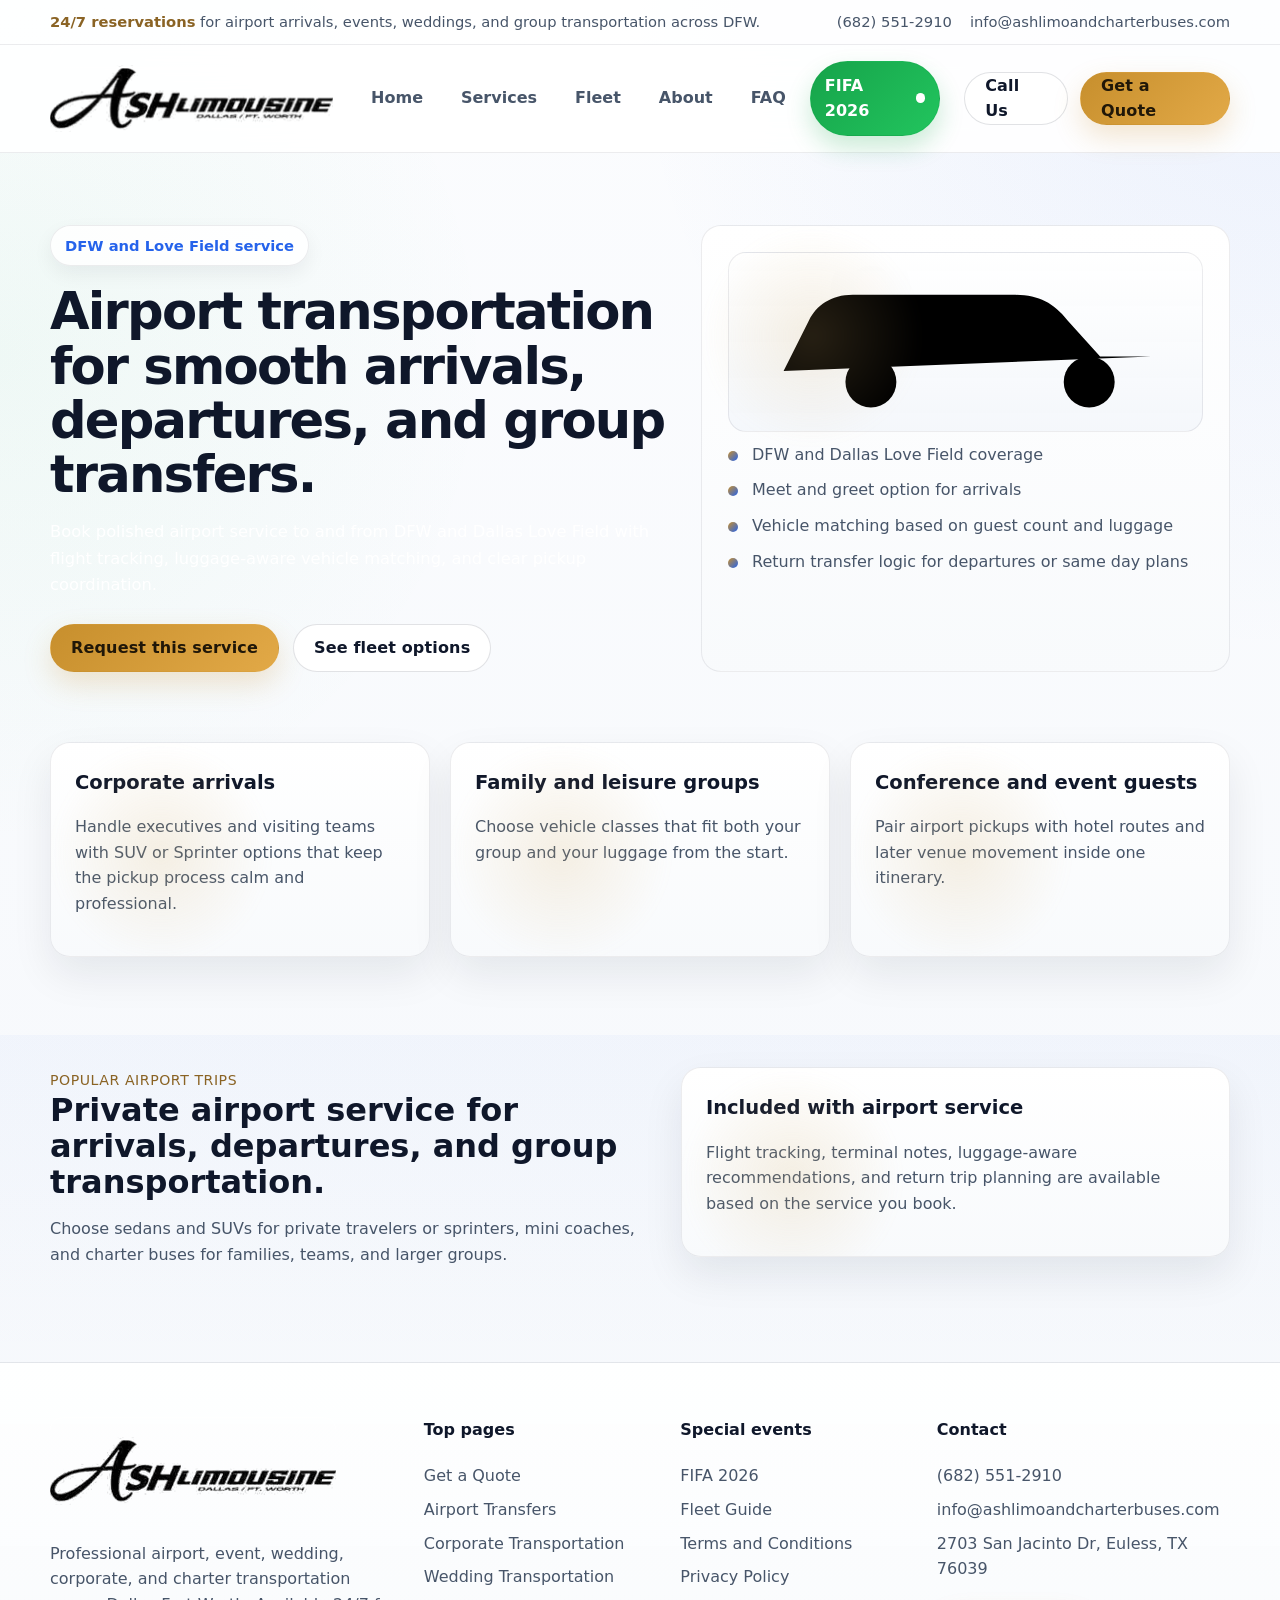
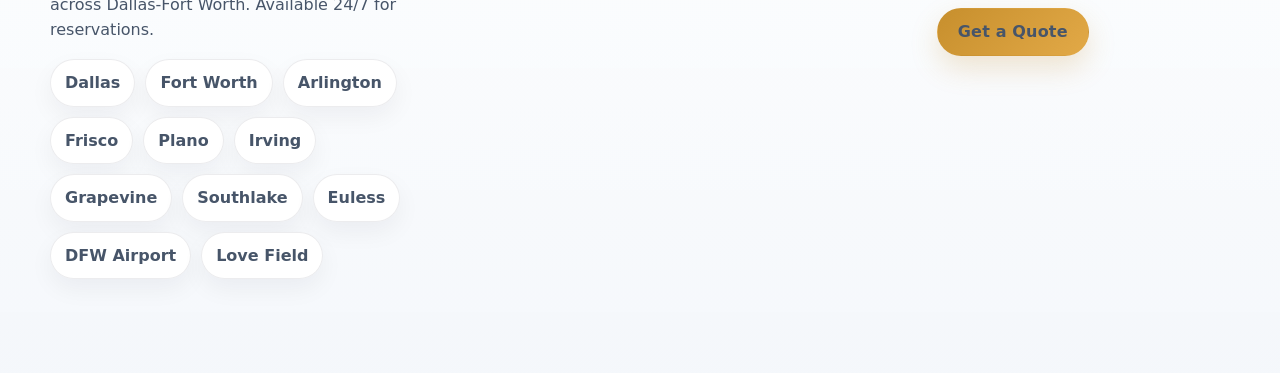
==== airport-transfers.html @ 1422ed17 "AshLimo_Phase1 Co-authored-by: Copilot <copilot@github.com>" ====
<!doctype html>
<html lang="en">
  <head>
    <meta charset="utf-8" />
    <meta name="viewport" content="width=device-width, initial-scale=1" />
    <title>Airport Transfers | Ash Limousine & Charter Bus</title>
    <meta
      name="description"
      content="Airport transportation to and from DFW and Dallas Love Field with flight tracking and private or group vehicle options."
    />
    <meta name="theme-color" content="#f6f8fb" />
    <meta
      property="og:title"
      content="Airport Transfers | Ash Limousine & Charter Bus"
    />
    <meta
      property="og:description"
      content="Airport transportation to and from DFW and Dallas Love Field with flight tracking and private or group vehicle options."
    />
    <meta property="og:type" content="website" />
    <link rel="icon" href="assets/brand-mark.svg" type="image/svg+xml" />
    <link rel="stylesheet" href="css/styles.css" />
    <script type="application/ld+json">
      {
        "@context": "https://schema.org",
        "@type": "TransportationService",
        "name": "Ash Limousine & Charter Bus",
        "url": "https://www.ashlimoandcharterbuses.com",
        "telephone": "+1-682-551-2910",
        "email": "info@ashlimoandcharterbuses.com",
        "address": {
          "@type": "PostalAddress",
          "streetAddress": "2703 San Jacinto Dr",
          "addressLocality": "Euless",
          "addressRegion": "TX",
          "postalCode": "76039",
          "addressCountry": "US"
        },
        "areaServed": [
          "Dallas",
          "Fort Worth",
          "Arlington",
          "Frisco",
          "Plano",
          "Irving",
          "DFW Airport",
          "Dallas Love Field"
        ],
        "serviceArea": "Dallas-Fort Worth metroplex",
        "openingHours": "Mo-Su 00:00-23:59"
      }
    </script>
  </head>
  <body class="theme-light">
    <a class="hide" href="#main">Skip to content</a>
    <div class="utility-bar">
      <div class="container">
        <div>
          <strong>24/7 reservations</strong> for airport arrivals, events,
          weddings, and group transportation across DFW.
        </div>
        <div class="utility-links">
          <a href="tel:+16825512910">(682) 551-2910</a>
          <a href="mailto:info@ashlimoandcharterbuses.com"
            >info@ashlimoandcharterbuses.com</a
          >
        </div>
      </div>
    </div>
    <header class="site-header">
      <div class="container">
        <a class="brand" href="index.html">
          <span class="brand-mark"
            ><img src="assets/site-logo.png" alt="Ash Limo brand mark"
          /></span>
        </a>
        <button class="nav-toggle" data-nav-toggle aria-label="Open navigation">
          Menu
        </button>
        <div class="nav-shell" data-nav-shell>
          <ul class="nav-menu">
            <li><a class="" href="index.html">Home</a></li>
            <li><a class="" href="services.html">Services</a></li>
            <li><a class="" href="fleet.html">Fleet</a></li>
            <li><a class="" href="about.html">About</a></li>
            <li><a class="" href="faq.html">FAQ</a></li>
            <li><a class="nav-cta" href="fifa-2026.html">FIFA 2026</a></li>
          </ul>
        </div>
        <div class="header-actions">
          <a class="btn btn-secondary desktop-only" href="tel:+16825512910"
            >Call Us</a
          >
          <a class="btn btn-primary" href="quote.html">Get a Quote</a>
        </div>
      </div>
    </header>
    <main id="main">
      <section class="page-hero">
        <div class="container page-hero-grid">
          <div>
            <span class="eyebrow">DFW and Love Field service</span>
            <h1>
              Airport transportation for smooth arrivals, departures, and group
              transfers.
            </h1>
            <p class="lead">
              Book polished airport service to and from DFW and Dallas Love
              Field with flight tracking, luggage-aware vehicle matching, and
              clear pickup coordination.
            </p>
            <div class="action-row">
              <a class="btn btn-primary" href="quote.html?service=airport"
                >Request this service</a
              >
              <a class="btn btn-secondary" href="fleet.html"
                >See fleet options</a
              >
            </div>
          </div>
          <aside class="page-hero-card">
            <div class="vehicle-icon">
              <img
                src="assets/suv.svg"
                alt="Airport transportation with better timing, luggage logic, and pickup coordination. illustration"
              />
            </div>
            <ul>
              <li>DFW and Dallas Love Field coverage</li>
              <li>Meet and greet option for arrivals</li>
              <li>Vehicle matching based on guest count and luggage</li>
              <li>Return transfer logic for departures or same day plans</li>
            </ul>
          </aside>
        </div>
      </section>
      <section class="section">
        <div class="container">
          <div class="grid grid-3">
            <article class="card">
              <h3>Corporate arrivals</h3>
              <p>
                Handle executives and visiting teams with SUV or Sprinter
                options that keep the pickup process calm and professional.
              </p>
            </article>
            <article class="card">
              <h3>Family and leisure groups</h3>
              <p>
                Choose vehicle classes that fit both your group and your luggage
                from the start.
              </p>
            </article>
            <article class="card">
              <h3>Conference and event guests</h3>
              <p>
                Pair airport pickups with hotel routes and later venue movement
                inside one itinerary.
              </p>
            </article>
          </div>
        </div>
      </section>
      <section class="section section-light">
        <div class="container split">
          <div>
            <div class="kicker">Popular airport trips</div>
            <h2 class="section-title">
              Private airport service for arrivals, departures, and group
              transportation.
            </h2>
            <p class="section-copy">
              Choose sedans and SUVs for private travelers or sprinters, mini
              coaches, and charter buses for families, teams, and larger groups.
            </p>
          </div>
          <aside class="card">
            <h3>Included with airport service</h3>
            <p>
              Flight tracking, terminal notes, luggage-aware recommendations,
              and return trip planning are available based on the service you
              book.
            </p>
          </aside>
        </div>
      </section>
    </main>

    <footer class="footer">
      <div class="container footer-grid">
        <div>
          <a class="brand" href="index.html">
            <span class="brand-mark"
              ><img src="assets/site-logo.png" alt="Ash Limo brand mark"
            /></span>
          </a>
          <p>
            Professional airport, event, wedding, corporate, and charter
            transportation across Dallas-Fort Worth. Available 24/7 for
            reservations.
          </p>
          <div class="location-cloud">
            <span class="pill">Dallas</span><span class="pill">Fort Worth</span
            ><span class="pill">Arlington</span><span class="pill">Frisco</span
            ><span class="pill">Plano</span><span class="pill">Irving</span
            ><span class="pill">Grapevine</span
            ><span class="pill">Southlake</span><span class="pill">Euless</span
            ><span class="pill">DFW Airport</span
            ><span class="pill">Love Field</span>
          </div>
        </div>
        <div>
          <h4>Top pages</h4>
          <ul>
            <li><a href="quote.html">Get a Quote</a></li>
            <li><a href="airport-transfers.html">Airport Transfers</a></li>
            <li>
              <a href="corporate-transportation.html"
                >Corporate Transportation</a
              >
            </li>
            <li><a href="weddings.html">Wedding Transportation</a></li>
          </ul>
        </div>
        <div>
          <h4>Special events</h4>
          <ul>
            <li><a href="fifa-2026.html">FIFA 2026</a></li>
            <li><a href="fleet.html">Fleet Guide</a></li>
            <li><a href="terms.html">Terms and Conditions</a></li>
            <li><a href="privacy.html">Privacy Policy</a></li>
          </ul>
        </div>
        <div>
          <h4>Contact</h4>
          <ul>
            <li><a href="tel:+16825512910">(682) 551-2910</a></li>
            <li>
              <a href="mailto:info@ashlimoandcharterbuses.com"
                >info@ashlimoandcharterbuses.com</a
              >
            </li>
            <li>2703 San Jacinto Dr, Euless, TX 76039</li>
          </ul>
          <div class="action-row">
            <a class="btn btn-primary" href="quote.html">Get a Quote</a>
          </div>
        </div>
      </div>
    </footer>
    <div class="mobile-sticky">
      <a class="btn btn-secondary" href="tel:+16825512910">Call Now</a>
      <a class="btn btn-primary" href="quote.html">Quote</a>
    </div>

    <script src="js/app.js"></script>
  </body>
</html>
---- css/styles.css ----
:root {
  --bg: #08111f;
  --bg-alt: #0d182b;
  --surface: #122038;
  --surface-2: #172842;
  --surface-3: #1c3150;
  --line: rgba(216, 177, 107, 0.18);
  --line-strong: rgba(216, 177, 107, 0.32);
  --text: #f4f7fb;
  --muted: #a5b4d3;
  --muted-2: #7f90b4;
  --gold: #d8b16b;
  --gold-soft: #f1dbb0;
  --blue-soft: #88b7ff;
  --success: #38d39f;
  --danger: #ff9b8d;
  --card-shadow: 0 22px 60px rgba(0, 0, 0, 0.28);
  --radius: 20px;
  --radius-sm: 14px;
  --container: 1180px;
}
* {
  box-sizing: border-box;
}
html {
  scroll-behavior: smooth;
}
body {
  margin: 0;
  font-family:
    Inter,
    ui-sans-serif,
    system-ui,
    -apple-system,
    BlinkMacSystemFont,
    "Segoe UI",
    sans-serif;
  background:
    radial-gradient(
      circle at top right,
      rgba(216, 177, 107, 0.12),
      transparent 30%
    ),
    radial-gradient(
      circle at left 20%,
      rgba(136, 183, 255, 0.08),
      transparent 25%
    ),
    var(--bg);
  color: var(--text);
  line-height: 1.6;
}
a {
  color: inherit;
  text-decoration: none;
}
img {
  max-width: 100%;
  display: block;
}
button,
input,
select,
textarea {
  font: inherit;
}
.container {
  width: min(var(--container), calc(100% - 32px));
  margin: 0 auto;
}
.utility-bar {
  background: rgba(4, 10, 19, 0.9);
  border-bottom: 1px solid rgba(255, 255, 255, 0.06);
  font-size: 0.92rem;
}
.utility-bar .container {
  display: flex;
  align-items: center;
  justify-content: space-between;
  gap: 16px;
  padding: 10px 0;
  color: var(--muted);
}
.utility-bar strong {
  color: var(--gold-soft);
  font-weight: 650;
}
.utility-links {
  display: flex;
  gap: 18px;
  align-items: center;
}
.site-header {
  position: sticky;
  top: 0;
  z-index: 30;
  backdrop-filter: blur(18px);
  background: rgba(8, 17, 31, 0.82);
  border-bottom: 1px solid rgba(255, 255, 255, 0.06);
}
.site-header .container {
  display: flex;
  align-items: center;
  justify-content: space-between;
  gap: 24px;
  min-height: 82px;
}
.brand {
  display: inline-flex;
  align-items: center;
  gap: 14px;
  font-weight: 700;
  letter-spacing: 0.02em;
}
.brand-mark {
  height: fit-content;
  border-radius: 14px;
  display: inline-flex;
  align-items: center;
  justify-content: center;
}
.brand-copy span {
  display: block;
}
.brand-copy .brand-title {
  font-size: 1rem;
}
.brand-copy .brand-subtitle {
  font-size: 0.8rem;
  color: var(--muted-2);
  font-weight: 500;
}
.nav-menu {
  display: flex;
  align-items: center;
  gap: 8px;
  list-style: none;
  margin: 0;
  padding: 0;
}
.nav-menu a {
  padding: 12px 14px;
  border-radius: 999px;
  color: var(--muted);
  font-weight: 600;
}
.nav-menu a:hover,
.nav-menu a.active {
  color: var(--text);
  background: rgba(255, 255, 255, 0.05);
}
.header-actions {
  display: flex;
  align-items: center;
  gap: 12px;
}
.nav-toggle {
  display: none;
  width: 48px;
  height: 48px;
  border-radius: 14px;
  border: 1px solid rgba(255, 255, 255, 0.08);
  background: rgba(255, 255, 255, 0.04);
  color: var(--text);
  font-size: 0;
  position: relative;
}
.nav-toggle::before {
  content: "";
  position: absolute;
  width: 24px;
  height: 2px;
  background: currentColor;
  top: 16px;
  left: 12px;
  box-shadow:
    0 8px 0 0 currentColor,
    0 16px 0 0 currentColor;
}
.btn {
  display: inline-flex;
  align-items: center;
  justify-content: center;
  gap: 10px;
  min-height: 48px;
  padding: 0 20px;
  border-radius: 999px;
  border: 1px solid transparent;
  font-weight: 700;
  letter-spacing: 0.01em;
  cursor: pointer;
  transition:
    transform 0.2s ease,
    box-shadow 0.2s ease,
    border-color 0.2s ease,
    background 0.2s ease;
}
.btn:hover {
  transform: translateY(-1px);
}
.btn-primary {
  background: linear-gradient(135deg, var(--gold), #c18a3e);
  color: #151010;
  box-shadow: 0 12px 30px rgba(216, 177, 107, 0.22);
}
.btn-primary:hover {
  box-shadow: 0 16px 36px rgba(216, 177, 107, 0.28);
}
.btn-secondary {
  background: rgba(255, 255, 255, 0.04);
  border-color: rgba(255, 255, 255, 0.12);
  color: var(--text);
}
.btn-ghost {
  background: transparent;
  border-color: rgba(255, 255, 255, 0.18);
  color: var(--text);
}
.btn-link {
  padding: 0;
  min-height: auto;
  background: none;
  color: var(--gold-soft);
}
main {
  display: block;
}
.hero {
  padding: 72px 0 72px;
  position: relative;
  overflow: clip;
  background: url("https://www.ashlimoandcharterbuses.com/wp-content/uploads/2024/01/DSC05237-scaled.jpg")
    center/cover no-repeat;
  background-attachment: fixed;
}
.hero::before {
  content: "";
  position: absolute;
  inset: 0;
  background: rgba(4, 10, 19, 0.4);
  pointer-events: none;
}
.hero .container {
  position: relative;
  z-index: 1;
  display: grid;
  grid-template-columns: 1.15fr 0.85fr;
  gap: 36px;
  align-items: stretch;
}
.hero h1,
.hero .eyebrow,
.hero .lead,
.hero .stat-chip {
  color: rgba(255, 255, 255, 0.94);
}
.eyebrow {
  display: inline-flex;
  align-items: center;
  gap: 10px;
  padding: 8px 14px;
  border-radius: 999px;
  border: 1px solid rgba(255, 255, 255, 0.16);
  background: rgba(255, 255, 255, 0.08);
  color: rgba(255, 255, 255, 0.9);
  font-size: 0.92rem;
  font-weight: 700;
  margin-bottom: 18px;
}
.hero h1,
.page-hero h1 {
  font-size: clamp(2.5rem, 5vw, 4.6rem);
  line-height: 1.03;
  margin: 0 0 18px;
  letter-spacing: -0.04em;
}
.lead {
  font-size: 1.1rem;
  color: rgba(245, 245, 247, 0.88);
  max-width: 62ch;
}
.hero-actions,
.action-row {
  display: flex;
  flex-wrap: wrap;
  gap: 14px;
  margin-top: 26px;
}
.hero-actions .btn {
  background: rgba(255, 255, 255, 0.12);
  border-color: rgba(255, 255, 255, 0.2);
  color: #ffffff;
  backdrop-filter: blur(18px);
  -webkit-backdrop-filter: blur(18px);
  box-shadow: 0 26px 60px rgba(0, 0, 0, 0.2);
}
.hero-actions .btn-primary {
  background: rgba(255, 255, 255, 0.18);
  border-color: rgba(255, 255, 255, 0.24);
  color: #151010;
}
.hero-actions .btn-secondary {
  background: rgba(255, 255, 255, 0.1);
  border-color: rgba(255, 255, 255, 0.18);
  color: #ffffff;
}
.hero-actions .btn:hover {
  background: rgba(255, 255, 255, 0.24);
}
.hero-stats {
  display: flex;
  flex-wrap: wrap;
  gap: 12px;
  margin-top: 28px;
}
.stat-chip,
.pill,
.tag {
  display: inline-flex;
  align-items: center;
  gap: 10px;
  padding: 10px 14px;
  border-radius: 999px;
  border: 1px solid rgba(255, 255, 255, 0.09);
  background: rgba(255, 255, 255, 0.05);
  color: rgba(248, 249, 251, 0.88);
  font-weight: 600;
}
.stat-chip strong,
.pill strong,
.tag strong {
  color: var(--text);
}
.hero-panel,
.card,
.quote-summary,
.metric-card,
.timeline-item,
.faq-item,
.policy-card,
.notice,
.table-wrap {
  background: linear-gradient(
    180deg,
    rgba(255, 255, 255, 0.05),
    rgba(255, 255, 255, 0.02)
  );
  border: 1px solid rgba(255, 255, 255, 0.07);
  box-shadow: var(--card-shadow);
  border-radius: var(--radius);
}
.hero-panel {
  padding: 28px;
  position: relative;
  overflow: hidden;
}
.hero-panel::before,
.card::before,
.page-hero-card::before {
  content: "";
  position: absolute;
  inset: 0 auto auto 0;
  width: 220px;
  height: 220px;
  border-radius: 50%;
  background: radial-gradient(
    circle,
    rgba(216, 177, 107, 0.18),
    transparent 70%
  );
  filter: blur(6px);
  pointer-events: none;
}
.panel-grid {
  display: grid;
  grid-template-columns: 1fr 1fr;
  gap: 16px;
  margin-top: 20px;
}
.panel-card {
  padding: 16px;
  border-radius: 18px;
  border: 1px solid rgba(255, 255, 255, 0.08);
  background: rgba(4, 10, 19, 0.32);
}
.panel-card h3,
.card h3,
.section-title {
  margin: 0 0 10px;
}
.panel-card p,
.card p,
.section-copy,
.muted {
  color: var(--muted);
}
.page-hero {
  padding: 72px 0 38px;
}
.page-hero-grid {
  display: grid;
  grid-template-columns: 1.08fr 0.92fr;
  gap: 30px;
  align-items: stretch;
}
.page-hero-card {
  position: relative;
  padding: 26px;
  border-radius: var(--radius);
  background: linear-gradient(
    180deg,
    rgba(255, 255, 255, 0.05),
    rgba(255, 255, 255, 0.025)
  );
  border: 1px solid rgba(255, 255, 255, 0.08);
  overflow: hidden;
}
.page-hero-card ul,
.card ul,
.clean-list,
.feature-list {
  list-style: none;
  margin: 0;
  padding: 0;
}
.page-hero-card li,
.card li,
.feature-list li {
  padding-left: 24px;
  position: relative;
  margin-top: 10px;
  color: var(--muted);
}
.page-hero-card li::before,
.card li::before,
.feature-list li::before {
  content: "";
  width: 10px;
  height: 10px;
  border-radius: 50%;
  position: absolute;
  left: 0;
  top: 0.56em;
  background: linear-gradient(135deg, var(--gold), var(--blue-soft));
}
.section {
  padding: 32px 0 78px;
}
.section-light {
  background: linear-gradient(
    180deg,
    rgba(255, 255, 255, 0.025),
    rgba(255, 255, 255, 0)
  );
}
.section-top {
  display: flex;
  justify-content: space-between;
  gap: 22px;
  align-items: end;
  margin-bottom: 28px;
}
.section-title {
  font-size: clamp(1.8rem, 3vw, 2.7rem);
  line-height: 1.08;
}
.grid {
  display: grid;
  gap: 20px;
}
.grid-2 {
  grid-template-columns: repeat(2, minmax(0, 1fr));
}
.grid-3 {
  grid-template-columns: repeat(3, minmax(0, 1fr));
}
.grid-4 {
  grid-template-columns: repeat(4, minmax(0, 1fr));
}
.card {
  position: relative;
  overflow: hidden;
  padding: 24px;
}
.card-top {
  display: flex;
  justify-content: space-between;
  gap: 12px;
  align-items: start;
  margin-bottom: 14px;
}
.kicker {
  display: inline-flex;
  align-items: center;
  gap: 8px;
  font-size: 0.88rem;
  letter-spacing: 0.04em;
  text-transform: uppercase;
  color: var(--gold-soft);
}
.card h3 {
  font-size: 1.35rem;
}
.card .meta {
  color: var(--muted-2);
  font-size: 0.95rem;
}
.icon-wrap {
  width: 50px;
  height: 50px;
  border-radius: 16px;
  display: inline-flex;
  align-items: center;
  justify-content: center;
  background: linear-gradient(
    135deg,
    rgba(216, 177, 107, 0.12),
    rgba(136, 183, 255, 0.1)
  );
  border: 1px solid rgba(255, 255, 255, 0.08);
}
.icon-wrap svg {
  width: 24px;
  height: 24px;
  stroke: var(--gold-soft);
}
.metric-card {
  padding: 22px;
}
.metric-card strong {
  display: block;
  font-size: 2rem;
  line-height: 1;
  margin-bottom: 10px;
}
.split {
  display: grid;
  grid-template-columns: 1.05fr 0.95fr;
  gap: 24px;
  align-items: start;
}
.quote-cta-bar {
  padding: 20px;
  border-radius: 20px;
  border: 1px solid rgba(255, 255, 255, 0.08);
  background: rgba(255, 255, 255, 0.04);
  display: grid;
  grid-template-columns: 1.1fr 1fr;
  gap: 18px;
  align-items: center;
}
.quote-cta-form {
  display: grid;
  grid-template-columns: repeat(4, minmax(0, 1fr));
  gap: 12px;
}
.quote-cta-form a,
.quick-chip {
  min-height: 52px;
  display: inline-flex;
  align-items: center;
  justify-content: center;
  border-radius: 16px;
  background: rgba(4, 10, 19, 0.28);
  border: 1px solid rgba(255, 255, 255, 0.08);
  color: var(--text);
  font-weight: 650;
}
.quick-chip:hover {
  border-color: var(--line-strong);
}
.location-cloud {
  display: flex;
  flex-wrap: wrap;
  gap: 10px;
}
.location-cloud .pill {
  background: rgba(255, 255, 255, 0.025);
}
.banner {
  padding: 26px;
  border-radius: 26px;
  background: linear-gradient(
    135deg,
    rgba(216, 177, 107, 0.14),
    rgba(136, 183, 255, 0.08)
  );
  border: 1px solid rgba(216, 177, 107, 0.18);
}
.banner-grid {
  display: grid;
  grid-template-columns: 1.1fr 0.9fr;
  gap: 20px;
  align-items: center;
}
.timeline {
  display: grid;
  gap: 14px;
}
.timeline-item {
  padding: 18px;
}
.timeline-item strong {
  display: block;
  font-size: 1.02rem;
  margin-bottom: 4px;
}
.compare-table {
  width: 100%;
  border-collapse: collapse;
  min-width: 720px;
}
.compare-table th,
.compare-table td {
  padding: 16px;
  border-bottom: 1px solid rgba(255, 255, 255, 0.08);
  text-align: left;
}
.compare-table th {
  color: var(--gold-soft);
  font-size: 0.95rem;
}
.compare-table td {
  color: var(--muted);
}
.table-wrap {
  overflow: auto;
}
.filters {
  display: flex;
  flex-wrap: wrap;
  gap: 10px;
  margin-bottom: 20px;
}
.filter-button {
  border: 1px solid rgba(255, 255, 255, 0.08);
  background: rgba(255, 255, 255, 0.04);
  color: var(--muted);
  border-radius: 999px;
  padding: 10px 14px;
  font-weight: 700;
  cursor: pointer;
}
.filter-button.active,
.filter-button:hover {
  color: var(--text);
  border-color: rgba(216, 177, 107, 0.34);
  background: rgba(216, 177, 107, 0.08);
}
.vehicle-card {
  display: grid;
  gap: 16px;
}
.vehicle-card-header {
  display: flex;
  justify-content: space-between;
  gap: 16px;
  align-items: start;
}
.vehicle-stats {
  display: flex;
  flex-wrap: wrap;
  gap: 10px;
}
.stat-badge {
  display: inline-flex;
  align-items: center;
  gap: 8px;
  padding: 8px 12px;
  border-radius: 999px;
  background: rgba(255, 255, 255, 0.04);
  border: 1px solid rgba(255, 255, 255, 0.08);
  color: var(--muted);
  font-size: 0.94rem;
}
.vehicle-icon {
  height: 180px;
  border-radius: 18px;
  border: 1px solid rgba(255, 255, 255, 0.08);
  background:
    linear-gradient(
      180deg,
      rgba(255, 255, 255, 0.04),
      rgba(255, 255, 255, 0.01)
    ),
    radial-gradient(
      circle at 30% 20%,
      rgba(216, 177, 107, 0.16),
      transparent 36%
    ),
    rgba(4, 10, 19, 0.32);
  display: flex;
  align-items: center;
  justify-content: center;
}
.vehicle-icon svg {
  width: min(260px, 90%);
  height: auto;
}
.vehicle-icon svg * {
  stroke: var(--gold-soft);
  stroke-width: 2.2;
  fill: none;
  stroke-linecap: round;
  stroke-linejoin: round;
}
.quote-layout {
  display: grid;
  grid-template-columns: minmax(0, 1.08fr) minmax(320px, 0.92fr);
  gap: 22px;
  align-items: start;
}
.quote-wizard,
.quote-summary {
  padding: 24px;
}
.stepper {
  display: flex;
  flex-wrap: wrap;
  gap: 10px;
  margin-bottom: 20px;
}
.step-chip {
  padding: 10px 14px;
  border-radius: 999px;
  border: 1px solid rgba(255, 255, 255, 0.08);
  background: rgba(255, 255, 255, 0.035);
  color: var(--muted);
  font-weight: 700;
}
.step-chip.active {
  color: var(--text);
  border-color: rgba(216, 177, 107, 0.34);
  background: rgba(216, 177, 107, 0.08);
}
.wizard-step {
  display: none;
}
.wizard-step.active {
  display: block;
}
.form-grid {
  display: grid;
  grid-template-columns: repeat(2, minmax(0, 1fr));
  gap: 16px;
}
.form-grid-3 {
  display: grid;
  grid-template-columns: repeat(3, minmax(0, 1fr));
  gap: 16px;
}
.field {
  display: grid;
  gap: 8px;
}
.field label {
  font-weight: 700;
  color: var(--text);
}
.input,
select,
textarea,
.radio-card {
  width: 100%;
  border-radius: 16px;
  border: 1px solid rgba(255, 255, 255, 0.08);
  background: rgba(4, 10, 19, 0.38);
  color: var(--text);
  padding: 14px 16px;
}
textarea {
  min-height: 130px;
  resize: vertical;
}
.input::placeholder,
textarea::placeholder {
  color: var(--muted-2);
}
.radio-grid {
  display: grid;
  grid-template-columns: repeat(2, minmax(0, 1fr));
  gap: 14px;
}
.radio-card {
  position: relative;
  cursor: pointer;
  min-height: 100px;
}
.radio-card input {
  position: absolute;
  opacity: 0;
  inset: 0;
}
.radio-card span {
  display: block;
  font-weight: 800;
  font-size: 1rem;
  margin-bottom: 6px;
}
.radio-card small {
  display: block;
  color: var(--muted);
}
.radio-card.is-selected,
.radio-card:has(input:checked) {
  border-color: rgba(216, 177, 107, 0.4);
  background: rgba(216, 177, 107, 0.08);
}
.check-row {
  display: flex;
  flex-wrap: wrap;
  gap: 12px;
}
.check-pill {
  display: inline-flex;
  align-items: center;
  gap: 10px;
  padding: 12px 14px;
  border-radius: 16px;
  background: rgba(255, 255, 255, 0.035);
  border: 1px solid rgba(255, 255, 255, 0.08);
  color: var(--muted);
}
.check-pill input {
  width: 18px;
  height: 18px;
}
.step-actions {
  display: flex;
  justify-content: space-between;
  gap: 12px;
  margin-top: 22px;
}
.summary-block {
  padding: 18px;
  border-radius: 18px;
  background: rgba(4, 10, 19, 0.32);
  border: 1px solid rgba(255, 255, 255, 0.08);
  margin-bottom: 16px;
}
.summary-row {
  display: flex;
  justify-content: space-between;
  gap: 16px;
  margin-top: 10px;
  color: var(--muted);
}
.summary-row strong {
  color: var(--text);
}
.notice {
  padding: 16px 18px;
}
.notice strong {
  display: block;
  margin-bottom: 6px;
}
.success-message {
  display: none;
  padding: 20px;
  border-radius: 18px;
  border: 1px solid rgba(56, 211, 159, 0.3);
  background: rgba(56, 211, 159, 0.08);
  margin-top: 18px;
}
.success-message.is-visible {
  display: block;
}
.accordion-list {
  display: grid;
  gap: 14px;
}
.faq-item {
  overflow: hidden;
}
.accordion-trigger {
  width: 100%;
  display: flex;
  align-items: center;
  justify-content: space-between;
  gap: 16px;
  padding: 20px 22px;
  border: 0;
  background: transparent;
  color: var(--text);
  font-size: 1rem;
  font-weight: 750;
  text-align: left;
}
.accordion-trigger svg {
  width: 20px;
  height: 20px;
  stroke: var(--gold-soft);
  transition: transform 0.2s ease;
}
.faq-item.open .accordion-trigger svg {
  transform: rotate(45deg);
}
.accordion-panel {
  max-height: 0;
  overflow: hidden;
  transition: max-height 0.24s ease;
}
.accordion-panel-inner {
  padding: 0 22px 22px;
  color: var(--muted);
}
.policy-grid {
  display: grid;
  gap: 18px;
}
.policy-card {
  padding: 22px;
}
.footer {
  padding: 54px 0 94px;
  border-top: 1px solid rgba(255, 255, 255, 0.06);
  background: rgba(3, 7, 14, 0.62);
}
.footer-grid {
  display: grid;
  grid-template-columns: 1.2fr 0.8fr 0.8fr 1fr;
  gap: 22px;
}
.footer p,
.footer li,
.footer a {
  color: var(--muted);
}
.footer ul {
  list-style: none;
  margin: 0;
  padding: 0;
  display: grid;
  gap: 8px;
}
.footer h3,
.footer h4 {
  margin-top: 0;
}
.mobile-sticky {
  position: fixed;
  left: 50%;
  bottom: 14px;
  transform: translateX(-50%);
  width: min(calc(100% - 24px), 420px);
  border-radius: 22px;
  padding: 10px;
  display: none;
  gap: 10px;
  background: rgba(6, 13, 24, 0.94);
  border: 1px solid rgba(255, 255, 255, 0.08);
  box-shadow: 0 18px 42px rgba(0, 0, 0, 0.35);
  z-index: 40;
}
.mobile-sticky .btn {
  flex: 1;
  min-height: 46px;
}
.center {
  text-align: center;
}
.hide {
  display: none !important;
}
@media (max-width: 1100px) {
  .hero .container,
  .page-hero-grid,
  .split,
  .banner-grid,
  .quote-layout,
  .quote-cta-bar,
  .footer-grid {
    grid-template-columns: 1fr;
  }
  .grid-4 {
    grid-template-columns: repeat(2, minmax(0, 1fr));
  }
  .quote-cta-form {
    grid-template-columns: repeat(2, minmax(0, 1fr));
  }
}
@media (max-width: 920px) {
  .site-header .container {
    min-height: 76px;
    display: grid;
    grid-template-columns: 1fr auto auto;
    gap: 12px;
  }
  .nav-toggle {
    display: inline-flex;
    align-items: center;
    justify-content: center;
    order: 3;
  }
  .nav-shell {
    position: absolute;
    left: 16px;
    right: 16px;
    top: calc(100% + 10px);
    padding: 14px;
    border-radius: 20px;
    border: 1px solid rgba(255, 255, 255, 0.08);
    background: rgba(6, 13, 24, 0.96);
    box-shadow: var(--card-shadow);
    display: none;
  }
  .nav-shell.is-open {
    display: block;
  }
  .nav-menu {
    flex-direction: column;
    align-items: stretch;
  }
  .nav-menu a {
    border-radius: 14px;
  }
  .header-actions {
    order: 2;
  }
  .header-actions .desktop-only {
    display: none;
  }
  .grid-3,
  .grid-2 {
    grid-template-columns: 1fr;
  }
  .panel-grid,
  .form-grid,
  .form-grid-3,
  .radio-grid {
    grid-template-columns: 1fr;
  }
  .section-top {
    align-items: start;
    flex-direction: column;
  }
}
@media (max-width: 700px) {
  .utility-bar .container {
    flex-direction: column;
    align-items: start;
  }
  .hero,
  .page-hero {
    padding-top: 56px;
  }
  .hero h1,
  .page-hero h1 {
    font-size: clamp(2.2rem, 13vw, 3.2rem);
  }
  .hero-panel,
  .quote-wizard,
  .quote-summary,
  .card,
  .policy-card,
  .timeline-item {
    padding: 20px;
  }
  .quote-cta-form,
  .grid-4 {
    grid-template-columns: 1fr;
  }
  .footer {
    padding-bottom: 120px;
  }
  .mobile-sticky {
    display: flex;
  }
}

/* Publish-ready light theme */
.theme-light {
  --bg: #f6f8fb;
  --bg-alt: #eef3f9;
  --surface: #ffffff;
  --surface-2: #f8fbff;
  --surface-3: #eef5ff;
  --line: rgba(15, 23, 42, 0.08);
  --line-strong: rgba(15, 23, 42, 0.16);
  --text: #0f172a;
  --muted: #475569;
  --muted-2: #64748b;
  --gold: #c78f2d;
  --gold-soft: #8a6324;
  --blue-soft: #2563eb;
  --success: #16a34a;
  --danger: #dc2626;
  --card-shadow: 0 18px 40px rgba(15, 23, 42, 0.08);
  background:
    radial-gradient(
      circle at top right,
      rgba(37, 99, 235, 0.07),
      transparent 28%
    ),
    radial-gradient(
      circle at left 18%,
      rgba(34, 197, 94, 0.05),
      transparent 24%
    ),
    linear-gradient(180deg, #fbfcfe 0%, #f4f7fb 100%);
  color: var(--text);
}
.theme-light .utility-bar {
  background: rgba(255, 255, 255, 0.9);
  border-bottom: 1px solid rgba(15, 23, 42, 0.08);
}
.theme-light .utility-bar strong {
  color: var(--gold-soft);
}
.theme-light .site-header {
  background: rgba(255, 255, 255, 0.88);
  border-bottom: 1px solid rgba(15, 23, 42, 0.08);
}
.theme-light .brand-mark {
  padding-block: 20px;
  border-color: rgba(15, 23, 42, 0.08);
  box-shadow: inset 0 1px 0 rgba(255, 255, 255, 0.9);
}
.theme-light .nav-menu {
  gap: 10px;
}
.theme-light .nav-menu a {
  display: inline-flex;
  align-items: center;
  justify-content: center;
  padding: 11px 14px;
  color: var(--muted);
  background: transparent;
}
.theme-light .nav-menu a:hover,
.theme-light .nav-menu a.active {
  color: var(--text);
  background: rgba(15, 23, 42, 0.06);
}
.theme-light .nav-menu .nav-cta {
  background: linear-gradient(135deg, #16a34a, #22c55e);
  color: #ffffff;
  box-shadow: 0 12px 24px rgba(22, 163, 74, 0.22);
  position: relative;
  border: 1px solid rgba(22, 163, 74, 0.22);
}
.theme-light .nav-menu .nav-cta:hover,
.theme-light .nav-menu .nav-cta.active {
  background: linear-gradient(135deg, #15803d, #22c55e);
  color: #ffffff;
  box-shadow: 0 14px 28px rgba(22, 163, 74, 0.28);
}
.theme-light .nav-menu .nav-cta::after {
  content: "";
  width: 10px;
  height: 10px;
  border-radius: 999px;
  background: #ffffff;
  margin-left: 8px;
  box-shadow: 0 0 0 0 rgba(255, 255, 255, 0.65);
  animation: attentionPulse 2s infinite;
}
@keyframes attentionPulse {
  0% {
    box-shadow: 0 0 0 0 rgba(255, 255, 255, 0.7);
  }
  70% {
    box-shadow: 0 0 0 10px rgba(255, 255, 255, 0);
  }
  100% {
    box-shadow: 0 0 0 0 rgba(255, 255, 255, 0);
  }
}
.theme-light .nav-toggle {
  border-color: rgba(15, 23, 42, 0.1);
  background: rgba(255, 255, 255, 0.96);
  color: var(--text);
}
.theme-light .btn-primary {
  background: linear-gradient(135deg, var(--gold), #e2a947);
  color: #201708;
  box-shadow: 0 12px 28px rgba(199, 143, 45, 0.22);
}
.theme-light .btn-secondary {
  background: #ffffff;
  border-color: rgba(15, 23, 42, 0.12);
  color: var(--text);
}
.theme-light .btn-ghost {
  border-color: rgba(15, 23, 42, 0.14);
  color: var(--text);
}
.theme-light .btn-link {
  color: var(--gold-soft);
}
.theme-light .hero h1,
.theme-light .page-hero h1 {
  font-size: clamp(2.1rem, 4vw, 3.7rem);
  line-height: 1.06;
  letter-spacing: -0.035em;
}
.theme-light .section-title {
  font-size: clamp(1.55rem, 2.5vw, 2.15rem);
  line-height: 1.12;
}
.theme-light .card h3 {
  font-size: 1.22rem;
}
.theme-light .lead {
  font-size: 1.02rem;
  color: #ffffff;
}
.theme-light .eyebrow {
  background: rgba(255, 255, 255, 0.86);
  border-color: var(--line);
  color: var(--blue-soft);
  box-shadow: 0 8px 20px rgba(15, 23, 42, 0.06);
}
.theme-light .stat-chip,
.theme-light .pill,
.theme-light .tag {
  background: rgba(255, 255, 255, 0.92);
  border-color: rgba(15, 23, 42, 0.08);
  color: var(--muted);
  box-shadow: 0 10px 24px rgba(15, 23, 42, 0.05);
}
.theme-light .hero-panel,
.theme-light .card,
.theme-light .quote-summary,
.theme-light .metric-card,
.theme-light .timeline-item,
.theme-light .faq-item,
.theme-light .policy-card,
.theme-light .notice,
.theme-light .table-wrap {
  background: linear-gradient(
    180deg,
    rgba(255, 255, 255, 0.98),
    rgba(248, 250, 252, 0.98)
  );
  border: 1px solid rgba(15, 23, 42, 0.08);
  box-shadow: var(--card-shadow);
}
.theme-light .panel-card {
  background: linear-gradient(
    180deg,
    rgba(255, 255, 255, 0.95),
    rgba(244, 247, 251, 0.96)
  );
  border: 1px solid rgba(15, 23, 42, 0.08);
}
.theme-light .page-hero-card {
  background: linear-gradient(
    180deg,
    rgba(255, 255, 255, 0.98),
    rgba(248, 250, 252, 0.98)
  );
  border: 1px solid rgba(15, 23, 42, 0.08);
}
.theme-light .section-light {
  background: linear-gradient(
    180deg,
    rgba(37, 99, 235, 0.03),
    rgba(255, 255, 255, 0)
  );
}
.theme-light .quote-cta-bar {
  background: linear-gradient(
    180deg,
    rgba(255, 255, 255, 0.96),
    rgba(249, 250, 251, 0.95)
  );
  border: 1px solid rgba(15, 23, 42, 0.08);
  box-shadow: var(--card-shadow);
}
.theme-light .quote-cta-form a,
.theme-light .quick-chip {
  background: #ffffff;
  border: 1px solid rgba(15, 23, 42, 0.08);
  color: var(--text);
  box-shadow: 0 10px 20px rgba(15, 23, 42, 0.05);
}
.theme-light .quick-chip:hover {
  border-color: rgba(22, 163, 74, 0.35);
  box-shadow: 0 12px 24px rgba(22, 163, 74, 0.12);
}
.theme-light .location-cloud .pill {
  background: rgba(255, 255, 255, 0.95);
}
.theme-light .icon-wrap {
  background: linear-gradient(
    135deg,
    rgba(199, 143, 45, 0.14),
    rgba(37, 99, 235, 0.08)
  );
  border: 1px solid rgba(15, 23, 42, 0.08);
}
.theme-light .icon-wrap svg {
  stroke: var(--blue-soft);
}
.theme-light .banner {
  background: linear-gradient(
    135deg,
    rgba(22, 163, 74, 0.1),
    rgba(37, 99, 235, 0.05)
  );
  border: 1px solid rgba(22, 163, 74, 0.18);
}
.theme-light .compare-table th,
.theme-light .compare-table td {
  border-bottom: 1px solid rgba(15, 23, 42, 0.08);
}
.theme-light .filter-button {
  border-color: rgba(15, 23, 42, 0.08);
  background: #ffffff;
  color: var(--muted);
}
.theme-light .filter-button.active,
.theme-light .filter-button:hover {
  color: var(--text);
  border-color: rgba(22, 163, 74, 0.28);
  background: rgba(22, 163, 74, 0.08);
}
.theme-light .stat-badge {
  background: #ffffff;
  border: 1px solid rgba(15, 23, 42, 0.08);
  color: var(--muted);
  box-shadow: 0 8px 18px rgba(15, 23, 42, 0.04);
}
.theme-light .vehicle-icon {
  background:
    linear-gradient(
      180deg,
      rgba(255, 255, 255, 0.98),
      rgba(244, 247, 251, 0.96)
    ),
    radial-gradient(
      circle at 30% 20%,
      rgba(199, 143, 45, 0.12),
      transparent 36%
    );
  border: 1px solid rgba(15, 23, 42, 0.08);
}
.theme-light .vehicle-icon svg * {
  stroke: var(--blue-soft);
}
.theme-light .step-chip {
  border: 1px solid rgba(15, 23, 42, 0.08);
  background: #ffffff;
  color: var(--muted);
}
.theme-light .step-chip.active {
  color: var(--text);
  border-color: rgba(22, 163, 74, 0.28);
  background: rgba(22, 163, 74, 0.08);
}
.theme-light .input,
.theme-light select,
.theme-light textarea,
.theme-light .radio-card {
  background: #ffffff;
  border: 1px solid rgba(15, 23, 42, 0.1);
  color: var(--text);
  box-shadow: inset 0 1px 0 rgba(255, 255, 255, 0.8);
}
.theme-light .radio-card.is-selected,
.theme-light .radio-card:has(input:checked) {
  border-color: rgba(22, 163, 74, 0.32);
  background: rgba(22, 163, 74, 0.08);
}
.theme-light .check-pill {
  background: #ffffff;
  border: 1px solid rgba(15, 23, 42, 0.08);
  color: var(--muted);
}
.theme-light .summary-block {
  background: linear-gradient(
    180deg,
    rgba(255, 255, 255, 0.96),
    rgba(248, 250, 252, 0.98)
  );
  border: 1px solid rgba(15, 23, 42, 0.08);
}
.theme-light .success-message {
  border: 1px solid rgba(22, 163, 74, 0.25);
  background: rgba(22, 163, 74, 0.08);
}
.theme-light .footer {
  background: linear-gradient(
    180deg,
    rgba(255, 255, 255, 0.94),
    rgba(244, 247, 251, 0.96)
  );
  border-top: 1px solid rgba(15, 23, 42, 0.08);
}
.theme-light .mobile-sticky {
  background: rgba(255, 255, 255, 0.98);
  border: 1px solid rgba(15, 23, 42, 0.08);
  box-shadow: 0 18px 42px rgba(15, 23, 42, 0.12);
}
.theme-light .panel-card p,
.theme-light .card p,
.theme-light .section-copy,
.theme-light .muted,
.theme-light .footer p,
.theme-light .footer li,
.theme-light .footer a {
  color: var(--muted);
}
.theme-light .hero-panel img,
.theme-light .page-hero-card img {
  width: 100%;
  border-radius: 18px;
}
@media (max-width: 920px) {
  .theme-light .nav-shell {
    background: rgba(255, 255, 255, 0.98);
    border: 1px solid rgba(15, 23, 42, 0.08);
  }
  .theme-light .nav-menu .nav-cta {
    width: 100%;
    justify-content: center;
  }
}
@media (max-width: 700px) {
  .theme-light .hero h1,
  .theme-light .page-hero h1 {
    font-size: clamp(1.95rem, 11vw, 2.85rem);
  }
}
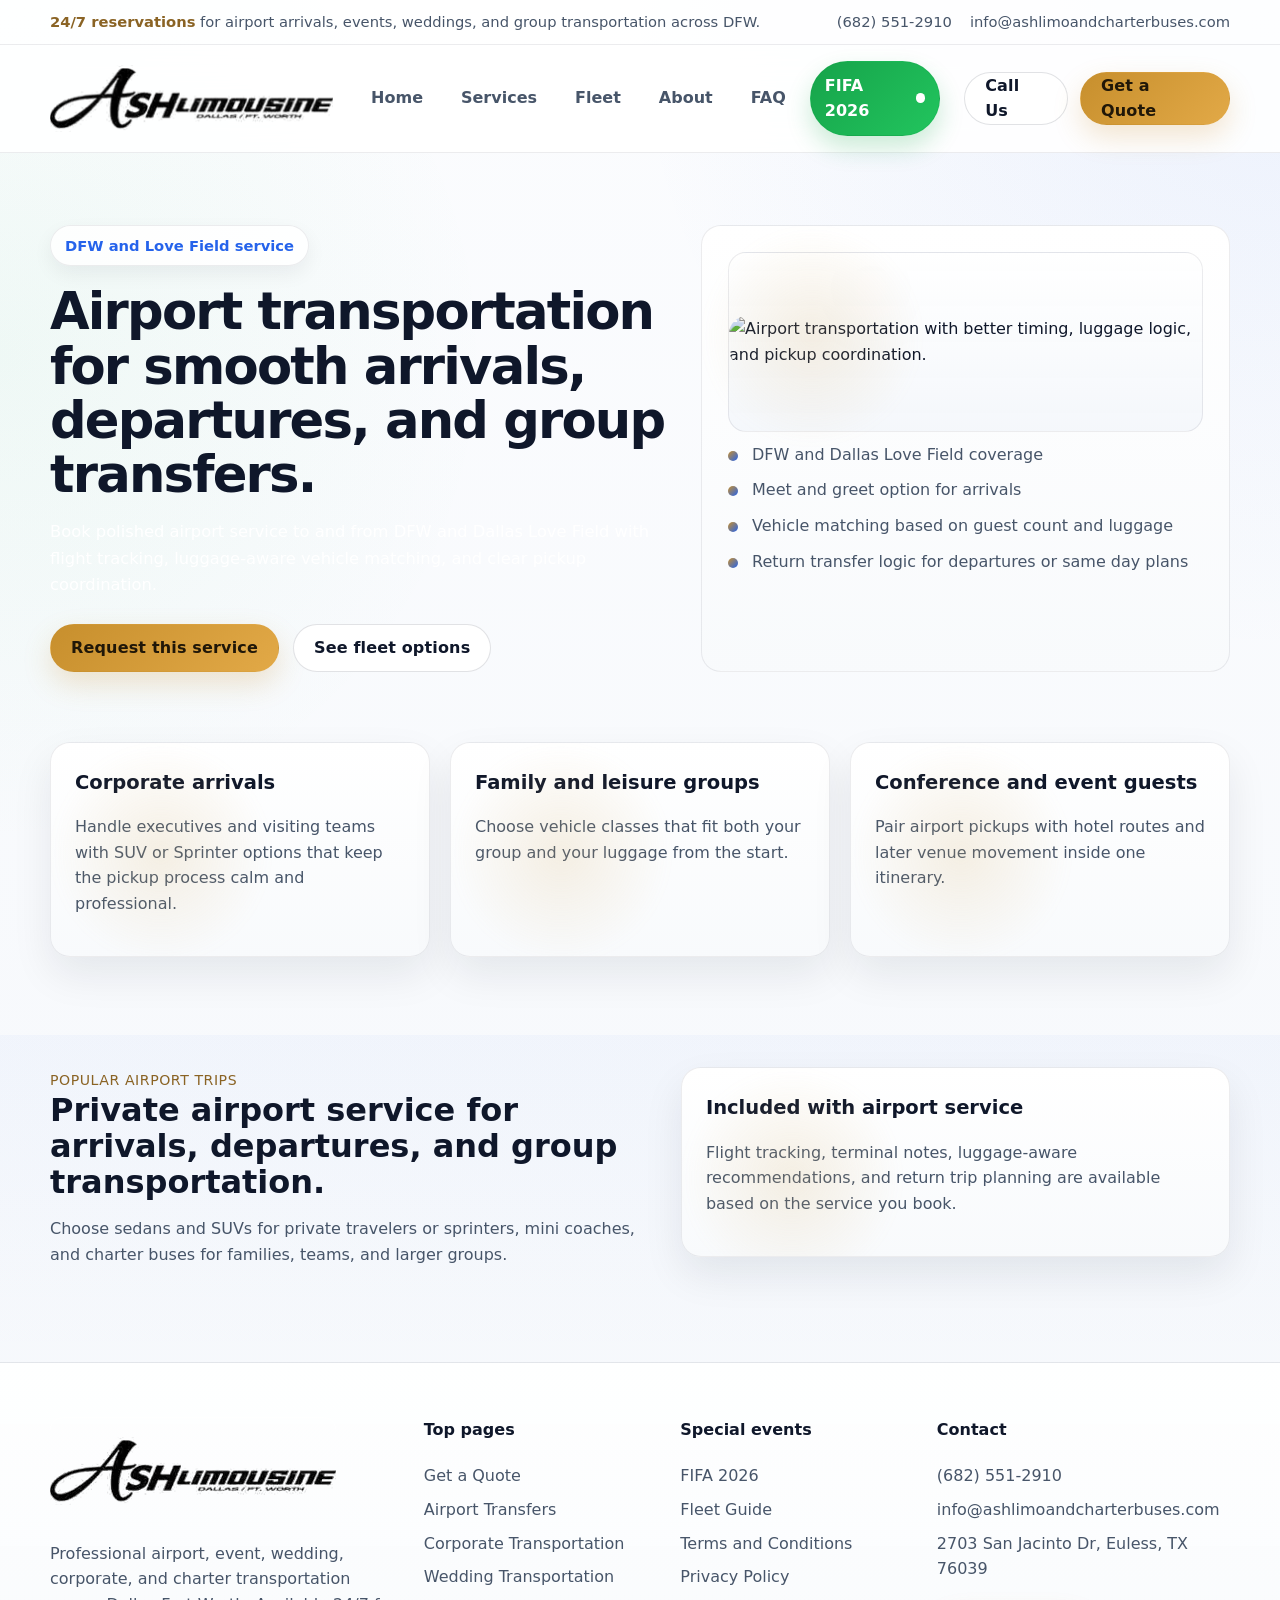
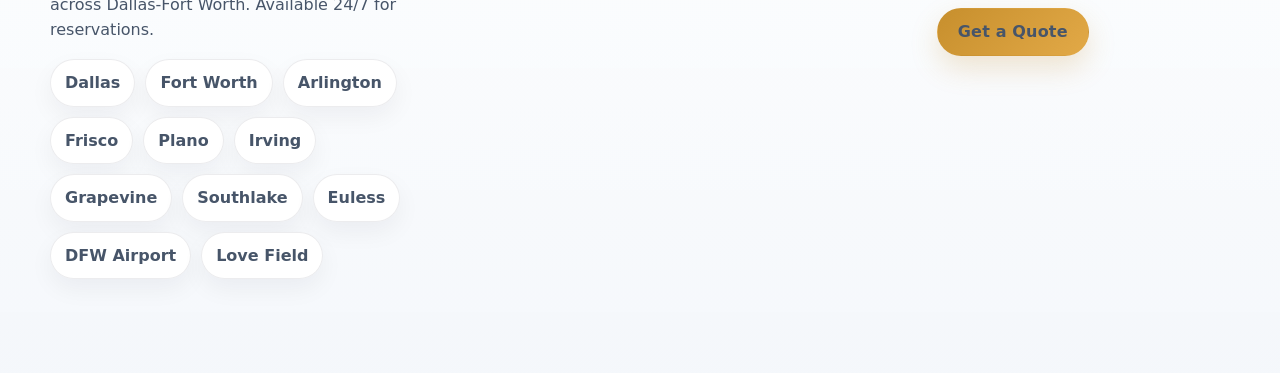
==== commit 35ac0dad: "adding photos and testimonials" ====
--- a/airport-transfers.html
+++ b/airport-transfers.html
@@ -121,8 +121,8 @@
           <aside class="page-hero-card">
             <div class="vehicle-icon">
               <img
-                src="assets/suv.svg"
-                alt="Airport transportation with better timing, luggage logic, and pickup coordination. illustration"
+                src="https://www.ashlimoandcharterbuses.com/wp-content/uploads/2022/10/SUV.jpg.webp"
+                alt="Airport transportation with better timing, luggage logic, and pickup coordination."
               />
             </div>
             <ul>
